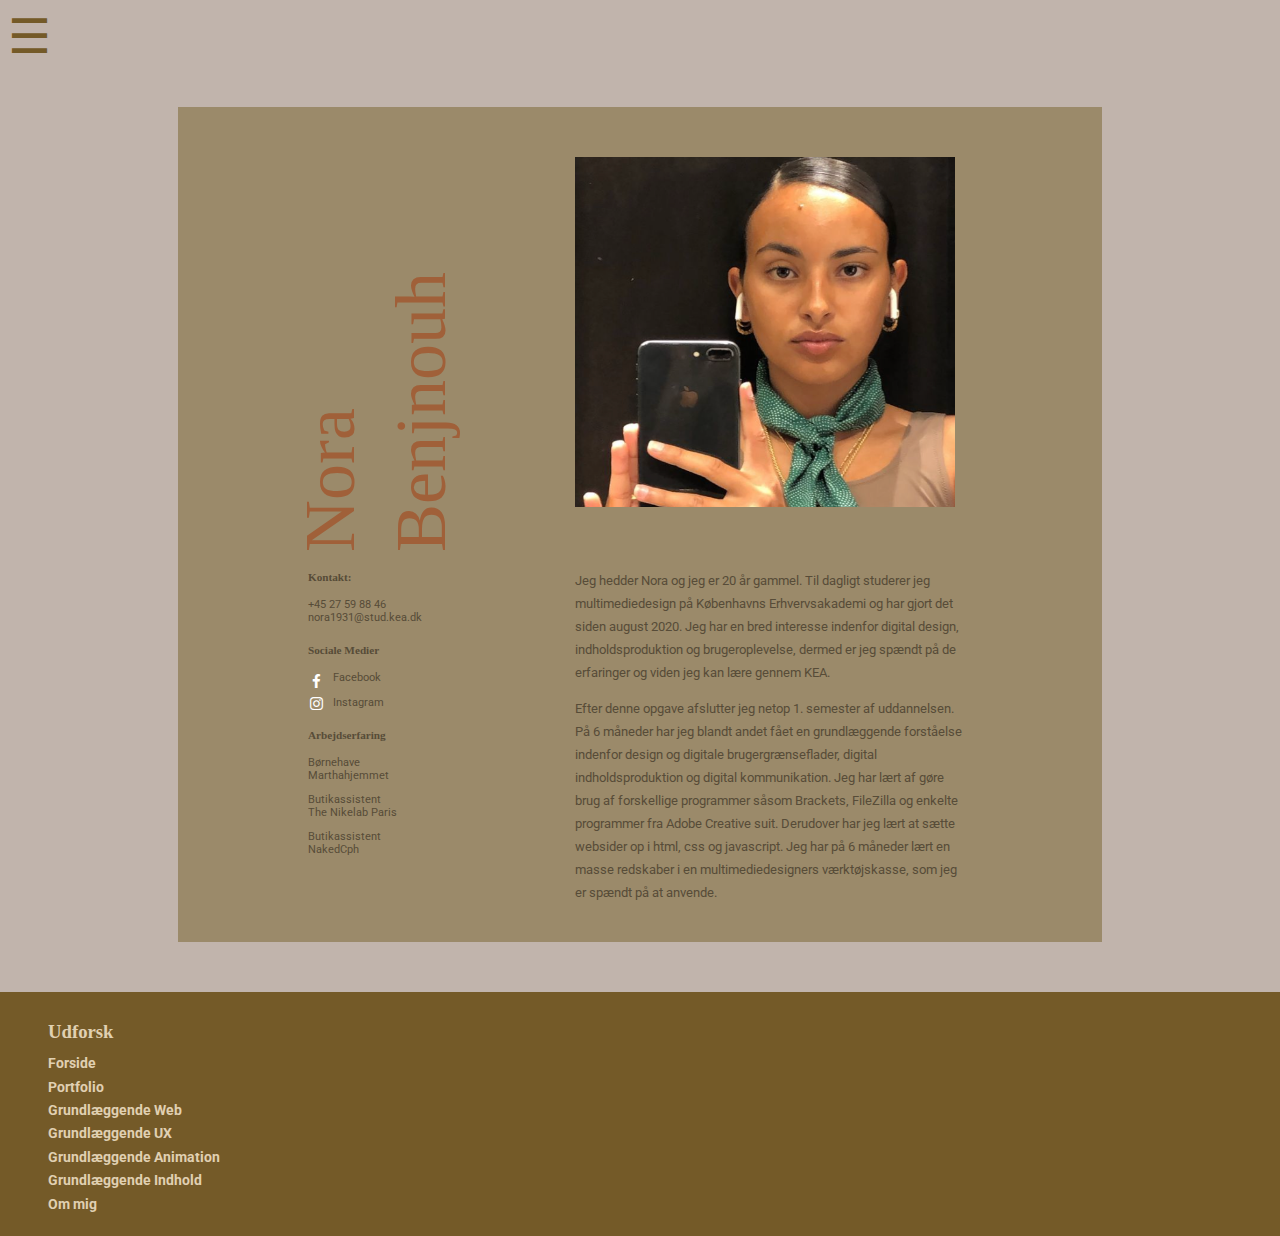
==== cv.html @ 73bfdc19 "alt pånær java er comittet" ====
<!DOCTYPE html>
<html lang="DA">

<head>
    <meta charset="utf-8">
    <meta name="viewport" content="width=device-width, initial-scale=1.0">
    <title>CV</title>
    <link rel="stylesheet" href="cv.css">
    <link rel="stylesheet" href="https://cdnjs.cloudflare.com/ajax/libs/font-awesome/4.7.0/css/font-awesome.min.css">

    <style>
        .navn {
            width: 350px;
            height: 350px;
            transform: rotate(-90deg);
        }

    </style>
    <link href="https://fonts.googleapis.com/css2?family=Roboto:wght@300&display=swap" rel="stylesheet">
    <link href="https://fonts.googleapis.com/css2?family=Poiret+One&display=swap" rel="stylesheet">
    <link href="https://fonts.googleapis.com/css2?family=Noto+Sans+JP:wght@300&display=swap" rel="stylesheet">
<script src="java.js"></script>

</head>

<body>
    <header>
        <nav>
            <div id="menuknap">☰</div>
            <ul id="menu" class="hidden">
                <li>
                    <a href="forside.html">Forside</a>
                </li>
                <li>
                    <a href="portfolio.html">Portfolio</a>
                </li>
                <li>
                    <a href="cv.html">Om mig</a>
                </li>
            </ul>
        </nav>
    </header>

    <section class="cv_conatiner">
        <div class="navn">
            <p>Nora</p>
            <p>Benjnouh</p>
        </div>

        <div class="billede">
            <img src="billeder/cv.billede.png" alt="mig">
        </div>

        <section class="container">
            <div class="kontakt">
                <h4><b>
                        <dt>Kontakt:</dt>
                    </b></h4>
                <dt>+45 27 59 88 46 </dt>
                <dt>nora1931@stud.kea.dk </dt>
            </div>

            <div class="some">
                <h4> <b>
                        <dt>Sociale Medier</dt>
                    </b>
                </h4>
                <div class="icon-bar">
                    <a href="https://www.facebook.com/nora.benjnouh/" class="facebook" target="_blank"><i class="fa fa-facebook"></i></a> <a href="https://www.instagram.com/adidaddi/" target="_blank" class="instagram"><i class="fa fa-instagram"></i></a>
                </div>
                <div class="some_tekst">
                    <dt>Facebook</dt>
                </div>
                <div class="some_tekst_2">
                    <dt>Instagram</dt>
                </div>
            </div>

            <div class="arbejdserfaring">
                <h4> <b>
                        <dt>Arbejdserfaring</dt>
                    </b>
                </h4>
                <dt>Børnehave</dt>
                <dt>Marthahjemmet</dt>

                <p>
                    <dt>Butikassistent</dt>
                    <dt>The Nikelab Paris</dt>
                </p>

                <p>
                    <dt>Butikassistent</dt>
                    <dt>NakedCph</dt>

                </p>
            </div>
        </section>

        <div class="tekst_1">
            <p>Jeg hedder Nora og jeg er 20 år gammel. Til dagligt studerer jeg multimediedesign på Københavns Erhvervsakademi og har gjort det siden august 2020. Jeg har en bred interesse indenfor digital design, indholdsproduktion og brugeroplevelse, dermed er jeg spændt på de erfaringer og viden jeg kan lære gennem KEA. </p>

            <p> Efter denne opgave afslutter jeg netop 1. semester af uddannelsen. På 6 måneder har jeg blandt andet fået en grundlæggende forståelse indenfor design og digitale brugergrænseflader, digital indholdsproduktion og digital kommunikation. Jeg har lært af gøre brug af forskellige programmer såsom Brackets, FileZilla og enkelte programmer fra Adobe Creative suit. Derudover har jeg lært at sætte websider op i html, css og javascript. Jeg har på 6 måneder lært en masse redskaber i en multimediedesigners værktøjskasse, som jeg er spændt på at anvende. </p>
        </div>

    </section>

    <footer>
        <div class="footer">
            <h3>Udforsk</h3>
            <a href="forside.html" class="udforsk_forside">
                <h4>Forside</h4>
            </a>
            <a href="portfolio.html" class="udforsk_portfolio">
                <h4>Portfolio</h4>
            </a>
            <a href="web.html" class="udforsk_web">
                <h4>Grundlæggende Web</h4>
            </a>
            <a href="ux.html" class="udforsk_ux">
                <h4>Grundlæggende UX</h4>
            </a>
            <a href="animation.html" class="udforsk_animation">
                <h4>Grundlæggende Animation</h4>
            </a>
            <a href="indhold.html" class="udforsk_indhold">
                <h4>Grundlæggende Indhold</h4>
            </a>
            <a href="cv.html" class="udforsk_cv">
                <h4>Om mig</h4>
            </a>


        </div>
    </footer>

</body>

</html>
---- cv.css ----
body {
    background-color: #c1b4ac;
    overflow-x: hidden;
}

img {
    width: 100%;
    height: 100%;
}

/*SOCIAL MEDIA LOGO________________-*/

.icon-bar {
    position: absolute;
    padding-bottom: 40px;
}

.icon-bar a {
    display: block;
    text-align: center;
    padding: 2px;
    color: white;
    font-size: 15px;
}

.facebook {
    background: #9b8a6a;
    color: white;
}

.instagram {
    background: #9b8a6a;
    color: white;
}

.some_tekst {
    margin-left: 25px;
}

.some_tekst_2 {
    margin-left: 25px;
    margin-top: 12px;
}

/*MENU + FOOTER________________________--*/

.hidden {
    transform: translateX(-100%);
    opacity: 0;
}

#menuknap {
    display: inline-block;
    font-size: 3rem;
    color: #745a28;
}

#menu {
    list-style-type: none;
    transition: transform.3s;
    transform-origin: top left;
    font-family: 'Roboto', sans-serif;
    font-size: 1.2rem;
    margin-top: -45px;
    margin-left: 15px;

}

#menu a {
    text-decoration: none;
    color: #9d8454;
}

.footer {
    padding: 10px 50px 10px;
    background-color: #745a28;
    margin-left: -10px;
    margin-right: -10px;
    margin-bottom: -10px;
}

.footer a {
    margin-top: 5px;
    text-decoration: none;
    font-size: 0.9rem;
    color: #e0d0b2;
    line-height: 30%;
}

.footer h3 {
    font-family: 'Staatliches', cursive;
    color: #e0d0b2;
}

.footer h4 {
    font-family: 'Roboto', sans-serif;
}

/*INDHOL______________________*/

.cv_conatiner {
    display: grid;
    grid-template-columns: 1fr 1fr;
    margin-left: 10px;
    margin-right: 10px;
    margin-bottom: 50px;
    background-color: #9b8a6a;
    padding-right: 15px;
    padding-left: 15px;
    padding-top: 20px;
}

.navn {
    color: #a06039;
    font-family: 'Staatliches', cursive;
    font-size: 2.5rem;
    line-height: 30%;
    margin-left: -32px;
}

h4 {
    font-family: 'Staatliches', cursive;
}

.tekst_1 {
    margin-left: -160px;
}

.tekst_1 p {
    color: #574c38;
    font-family: 'Roboto', sans-serif;
    line-height: 180%;
    font-size: 0.8rem;
}

.billede {
    margin-bottom: 20px;
    margin-left: -160px;
}

.kontakt {
    color: #574c38;
    font-family: 'Roboto', sans-serif;
    margin-bottom: 20px;
    font-size: 0.7rem;
}

.some {
    color: #574c38;
    font-family: 'Roboto', sans-serif;
    margin-bottom: 20px;
    font-size: 0.7rem;
}

.arbejdserfaring {
    color: #574c38;
    font-family: 'Roboto', sans-serif;
    margin-bottom: 20px;
    font-size: 0.7rem;
}

@media (min-width:560px) {
    .cv_conatiner {
        display: grid;
        grid-template-columns: 1fr 1fr;
        margin-left: 10px;
        margin-right: 10px;
        margin-bottom: 50px;
        background-color: #9b8a6a;
        padding-right: 35px;
        padding-left: 35px;
        padding-top: 20px;
    }

    .navn {
        color: #a06039;
        font-family: 'Staatliches', cursive;
        font-size: 3rem;
        line-height: 30%;
        margin-left: -32px;
        width: 100%;
        height: 100%;
    }
}

@media (min-width:675px) {
    .cv_conatiner {
        display: grid;
        grid-template-columns: 1fr 1fr;
        margin-left: 30px;
        margin-right: 30px;
        margin-bottom: 50px;
        background-color: #9b8a6a;
        padding-right: 55px;
        padding-left: 55px;
        padding-top: 40px;
    }

    .navn p {
        margin-left: 10px;
    }
}

@media (min-width:725px) {
    .cv_conatiner {
        display: grid;
        grid-template-columns: 1fr 1fr;
        margin-left: 40px;
        margin-right: 40px;
        margin-bottom: 50px;
        background-color: #9b8a6a;
        padding-right: 65px;
        padding-left: 65px;
        padding-top: 40px;
    }

    .navn p {
        margin-left: 5px;
    }

    .navn {
        font-size: 3.2rem;
        margin-left: -39px;
    }
}

@media (min-width:800px){
     .cv_conatiner {
        display: grid;
        grid-template-columns: 1fr 1fr;
        margin-left: 60px;
        margin-right: 60px;
        margin-bottom: 50px;
        background-color: #9b8a6a;
        padding-right: 75px;
        padding-left: 75px;
        padding-top: 40px;
    }

     .navn p {
        margin-left: -40px;
    }

    .navn {
        font-size: 4rem;
        margin-left: -59px;
    }
}

@media (min-width:910px){
      .cv_conatiner {
        display: grid;
        grid-template-columns: 1fr 1fr;
        margin-left: 90px;
        margin-right: 90px;
        margin-bottom: 50px;
        background-color: #9b8a6a;
        padding-right: 75px;
        padding-left: 75px;
        padding-top: 40px;
    }

    img {
        width: 90%;
        height: 95%;
        margin-left: 30px;
    }

     .navn {
        font-size: 4rem;
        margin-left: -59px;
    }

    .tekst_1 {
        margin-left: -130px;
        padding-bottom: 25px;
    }


}

@media (min-width:1040px){
     .cv_conatiner {
        display: grid;
        grid-template-columns: 1fr 1fr;
        margin-left: 120px;
        margin-right: 120px;
        margin-bottom: 50px;
        background-color: #9b8a6a;
        padding-right: 85px;
        padding-left: 85px;
        padding-top: 40px;
    }

     .navn p{
        font-size: 4.3rem;
        margin-left: -59px;
    }
}

@media (min-width:1115px){
     .cv_conatiner {
        display: grid;
        grid-template-columns: 1fr 1fr;
        margin-left: 140px;
        margin-right: 140px;
        margin-bottom: 50px;
        background-color: #9b8a6a;
        padding-right: 90px;
        padding-left: 90px;
        padding-top: 40px;
    }

    .navn p{
        font-size: 4.5rem;
        margin-left: -70px;
    }
}

@media (min-width:1250px){
     .cv_conatiner {
        display: grid;
        grid-template-columns: 1fr 1fr;
        margin-left: 170px;
        margin-right: 170px;
        margin-bottom: 50px;
        background-color: #9b8a6a;
        padding-right: 100px;
        padding-left: 130px;
        padding-top: 40px;
    }

    img {
        width: 75%;
        height: 90%;
        margin-left: 80px;
        margin-top: 10px;
    }

    .tekst_1 {
        margin-left: -80px;
        margin-right: 40px;
    }

     .navn p{
        font-size: 4.5rem;
        margin-left: -55px;
    }
}

/*
@media (min-width:350px) {
    .cv_conatiner {
        grid-template-columns: 1fr 1fr;
        margin-left: 5px;
        margin-right: 5px;
    }

    .navn {
        font-size: 3rem;
        line-height: 5%;
        padding-top: 100px;
        margin-left: -70px;
    }

    img {
        width: 90%;
        height: 80%;
        margin-left: 30px;
    }

    .billede {
        margin-top: 10px;
        margin-left: -170px;
    }

    .tekst_1 p {
        margin-left: -130px;
        font-size: 0.7rem;
    }


    .container {
        margin-top: 1px;
    }

    .kontakt {
        padding-bottom: 95px;
    }

    .arbejdserfaring {
        padding-top: 95px;
    }
}
*/

/*
@media (min-width:432px) {

    .cv_conatiner {
        grid-template-columns: 1fr 1fr;
        margin-left: 5px;
        margin-right: 25px;
    }

    .container {
        margin-top: -40px;
        margin-left: 11px;
    }

    .kontakt {
        padding-bottom: 10px;
    }

    .arbejdserfaring {
        padding-top: 5px;
    }

    .tekst_1 p {
        margin-left: -135px;
    }

    .tekst_1 {
        margin-top: -40px;
        margin-right: 5px;
    }

    img {
        width: 100%;
        height: 100%;
        margin-left: 15px;
    }
}

@media (min-width:498px) {

    .cv_conatiner {
        grid-template-columns: 1fr 1fr;
        margin-left: 15px;
        margin-right: 15px;
    }

    .container {
        margin-top: 1px;
        margin-left: 16px;
        margin-top: -28px;
    }

    .kontakt {
        padding-bottom: 10px;
    }

    .arbejdserfaring {
        padding-top: 1px;
    }

    .tekst_1 p {
        margin-right: -25px;
        line-height: 200%;
    }

    .tekst_1 {
        margin-right: 25px;
        margin-left: 50px;
        margin-top: -30px;
    }

    .navn {
        margin-left: -65px;
    }

    img {
        width: 85%;
        height: 85%;
        margin-left: 55px;
        margin-top: 28px;
    }

}

@media (min-width:600px) {
    .cv_conatiner {
        grid-template-columns: 1fr 1fr;
        margin-left: 45px;
        margin-right: 45px;
    }

    img {
        width: 86%;
        height: 86%;
        margin-top: 33px;
    }

    .navn {
        font-size: 5rem;
        line-height: 5%;
        padding-top: 100px;
        margin-left: -90px;
    }

    .container {
        margin-top: -19px;
        margin-left: 12px;
    }

    .kontakt {
        padding-bottom: 20px;
    }

    .arbejdserfaring {
        padding-top: 3px;
    }

    .tekst_1 {
        margin-left: 38px;
        margin-right: 0px;
        margin-top: -23px;
    }

    .tekst_1 p {
        line-height: 230%;
    }
}

@media (min-width:700px) {
    .cv_conatiner {
        grid-template-columns: 1fr 1fr;
        margin-left: 50px;
        margin-right: 45px;
    }

    .navn {
        font-size: 5.5rem;
        line-height: 5%;
    }

    img {
        width: 90%;
        height: 90%;
        margin-top: 5px;
    }

    .kontakt {
        padding-top: 21px;
    }

    .some {
        margin-top: -12px;
    }

    .tekst_1 {
        margin-bottom: 20px;
        margin-top: -36px;
        margin-right: 20px;
    }

    .container {
        margin-top: -51px;
        margin-left: 17px;
    }

    .arbejdserfaring {
        padding-top: 1px;
    }
}


@media (min-width:717px) {
    .cv_conatiner {
        grid-template-columns: 1fr 1fr;
        margin-left: 50px;
        margin-right: 45px;
    }

    .container {
        margin-left: 17px;
        margin-top: -31px;
    }

    .kontakt {
        padding-bottom: 10px;
    }

    .arbejdserfaring {
        padding-top: 5px;
    }

    .tekst_1 p {
        line-height: 255%;
    }

    .tekst_1 {
        margin-top: -30px;
    }

    img {
        margin-top: 7px;
    }

}

@media (min-width:800px) {
    .cv_conatiner {
        grid-template-columns: 1fr 1fr;
        margin-left: 50px;
        margin-right: 45px;
    }

    .container {
        margin-top: -15px;
        margin-left: 22px;
    }

    .navn {
        font-size: 6rem;
        line-height: 5%;
        margin-top: 20px;
    }

    .kontakt {
        padding-bottom: 20px;
    }

    .arbejdserfaring {
        padding-top: 8px;
    }

    .tekst_1 p {
        line-height: 275%;
    }

    .tekst_1 {
        margin-top: -15px;
        margin-right: 15px;
    }

    img {
        margin-top: -1px;
    }

}

@media (min-width:835px) {
    .cv_conatiner {
        grid-template-columns: 1fr 1fr;
        margin-left: 50px;
        margin-right: 55px;
    }

    .navn {
        margin-top: 32px;
        font-size: 6.5rem;
        line-height: 5%;
    }

    .container {
        margin-top: -21px;
        margin-left: 27px;
    }

    .arbejdserfaring {
        padding-top: 3px;
    }

    .tekst_1 {
        margin-right: 35px;
        margin-top: -20px;
    }

    img {
        margin-top: -4px;
    }

}

@media (min-width:895px) {
    .cv_conatiner {
        grid-template-columns: 1fr 1fr;
        margin-left: 60px;
        margin-right: 80px;
    }

    .navn {
        margin-top: 58px;
        font-size: 6.5rem;
        line-height: 5%;
    }

    .container {
        margin-top: -16px;
        margin-left: 27px;
    }

    .kontakt {
        padding-bottom: 25px;
    }

    .arbejdserfaring {
        padding-top: 15px;
    }

    .tekst_1 p {
        line-height: 290%;
    }

    .tekst_1 {
        margin-right: 30px;
        margin-top: -15px;
    }

    img {
        margin-top: -25px;
    }
}

@media (min-width:995px) {
    .cv_conatiner {
        grid-template-columns: 1fr 1fr;
        margin-left: 50px;
        margin-right: 35px;
    }

    .navn {
        margin-top: 19px;
        font-size: 6.8rem;
        line-height: 5%;
    }

    img {
        width: 88%;
        height: 90%;
    }

    .container {
        margin-top: -58px;
        margin-left: 31px;
    }

    .tekst_1 {
        margin-right: 65px;
        margin-top: -60px;
    }
}

@media (min-width:1000px) {
    .cv_conatiner {
        grid-template-columns: 1fr 1fr;
        margin-left: 60px;
        margin-right: 60px;
    }

    .navn {
        margin-top: 60px;
        font-size: 6.8rem;
        line-height: 5%;
    }

    img {
        height: 90%;
        width: 90%;
    }

    .container {
        margin-top: -33px;
        margin-left: 30px;
    }

    .kontakt {
        padding-bottom: 16px;
    }

    .arbejdserfaring {
        padding-top: 2px;
    }

    .tekst_1 p {
        line-height: 300%;
    }

    .tekst_1 {
        margin-right: 55px;
        margin-top: -35px;
    }

}

@media (min-width:1155px) {
    .cv_conatiner {
        grid-template-columns: 1fr 1fr;
        margin-left: 150px;
        margin-right: 140px;
    }

    .container {
        margin-top: -130px;
    }

    .navn {
        margin-top: 50px;
        font-size: 6.8rem;
        line-height: 5%;
    }

    .tekst_1 p {
        line-height: 280%;
    }

    .tekst_1 {
        margin-top: -115px;
        margin-right: 135px;

    }

    img {
        width: 85%;
        height: 85%;
        margin-top: -38px;
    }
}
*/
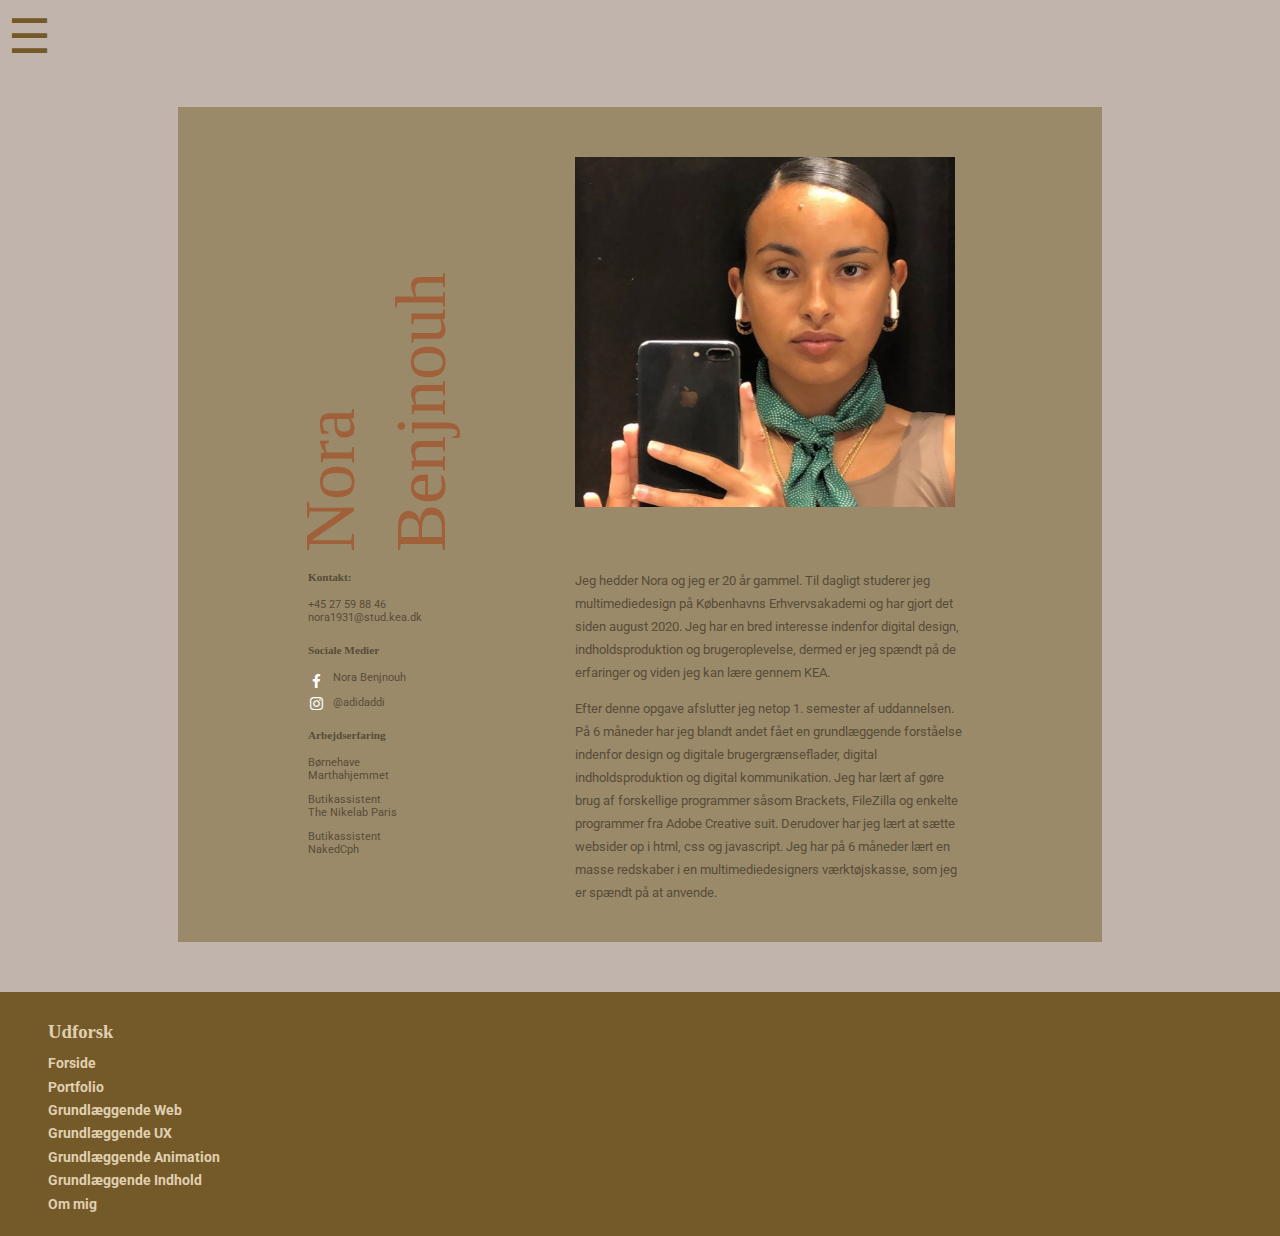
==== commit 58c01d40: "Portfolio Eksamen Done" ====
--- a/cv.html
+++ b/cv.html
@@ -53,9 +53,9 @@
 
         <section class="container">
             <div class="kontakt">
-                <h4><b>
-                        <dt>Kontakt:</dt>
-                    </b></h4>
+                <h4>
+                        <dt><b>Kontakt:</b></dt>
+                    </h4>
                 <dt>+45 27 59 88 46 </dt>
                 <dt>nora1931@stud.kea.dk </dt>
             </div>
@@ -69,10 +69,10 @@
                     <a href="https://www.facebook.com/nora.benjnouh/" class="facebook" target="_blank"><i class="fa fa-facebook"></i></a> <a href="https://www.instagram.com/adidaddi/" target="_blank" class="instagram"><i class="fa fa-instagram"></i></a>
                 </div>
                 <div class="some_tekst">
-                    <dt>Facebook</dt>
+                    <dt>Nora Benjnouh</dt>
                 </div>
                 <div class="some_tekst_2">
-                    <dt>Instagram</dt>
+                    <dt>@adidaddi</dt>
                 </div>
             </div>
 
